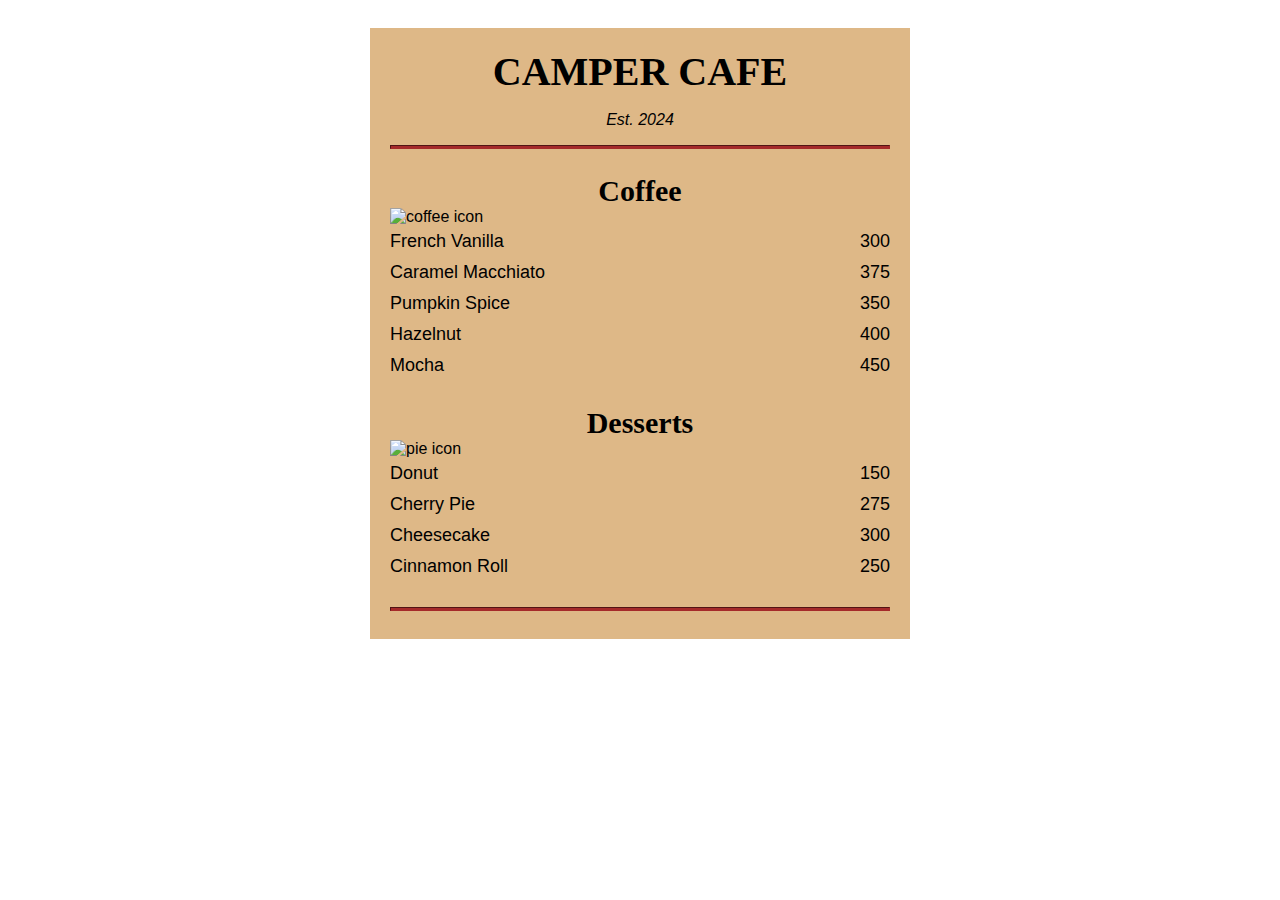
==== cafe.html @ 09b90ba0 "Add files via upload" ====
<!DOCTYPE html>
<html>
  <head>
    <meta charset="utf-8" />
    <meta name="viewport" content="width=device-width, initial-scale=1.0" />
    <title>Camper Cafe Menu</title>
    <link rel="stylesheet" type="text/css" href="cafe.css">
  </head>
  <body>
    <div class="menu-container">
      <header>
        <h1>CAMPER CAFE</h1>
        <p class="established-date">Est. 2024</p>
      </header>
      <hr>
      <main>
        <section>
          <h2>Coffee</h2>
          <img src="images/cup.jpg" alt="coffee icon">
          <article class="menu-item">
            <p class="item-flavor">French Vanilla</p><p class="item-price">300</p>
          </article>
          <article class="menu-item">
            <p class="item-flavor">Caramel Macchiato</p><p class="item-price">375</p>
          </article>
          <article class="menu-item">
            <p class="item-flavor">Pumpkin Spice</p><p class="item-price">350</p>
          </article>
          <article class="menu-item">
            <p class="item-flavor">Hazelnut</p><p class="item-price">400</p>
          </article>
          <article class="menu-item">
            <p class="item-flavor">Mocha</p><p class="item-price">450</p>
          </article>
        </section>
        <section>
          <h2>Desserts</h2>
          <img src="images/pie.jpg" alt="pie icon">
          <article class="menu-item">
            <p class="item-name">Donut</p><p class="item-price">150</p>
          </article>
          <article class="menu-item">
            <p class="item-name">Cherry Pie</p><p class="item-price">275</p>
          </article>
          <article class="menu-item">
            <p class="item-name">Cheesecake</p><p class="item-price">300</p>
          </article>
          <article class="menu-item">
            <p class="item-name">Cinnamon Roll</p><p class="item-price">250</p>
          </article>
        </section>
      </main>
      <hr class="menu-bottom-line">
    </div>
  </body>
<html>
---- cafe.css ----
h1, h2, p {
    text-align: center;
  }
  
  body {
    background-image: url(images/image.avif);
    background-size: cover;
    font-family: sans-serif;
    padding: 20px;
  }
  
  h1 {
    font-size: 40px;
    margin: 0;
    margin-bottom: 15px;
  }
  
  h2 {
    font-size: 30px;
  }
  
  .established-date {
    font-style: italic;
  }
  
  .menu-container {
    width: 80%;
    background-color: burlywood;
    margin-left: auto;
    margin-right: auto;
    padding: 20px;
    max-width: 500px;
  }
  
  img {
    display: block;
    margin-left: auto;
    margin-right: auto;
    margin-top: -25px;
  }
  
  .menu-bottom-line {
    margin-top: 25px;
  }
  
  hr {
    height: 2px;
    background-color: brown;
    border-color: brown;
  }
  
  h1, h2 {
    font-family: Impact, serif;
  }
  
  .menu-item p {
    display: inline-block;
    margin-top: 5px;
    margin-bottom: 5px;
    font-size: 18px;
  }
  
  .item-flavor,
  .item-name {
    text-align: left;
    width: 75%;
  }
  
  .item-price {
    text-align: right;
    width: 25%;
  }
  
  /* Footer */
  
  footer {
    font-size: 14px;
  }
  
  .address {
    margin-bottom: 5px;
  }
  
  a {
    color: black;
  }
  
  a:visited {
    color: black;
  }
  
  a:hover {
    color: brown;
  }
  
  a:active {
    color: brown;
  }
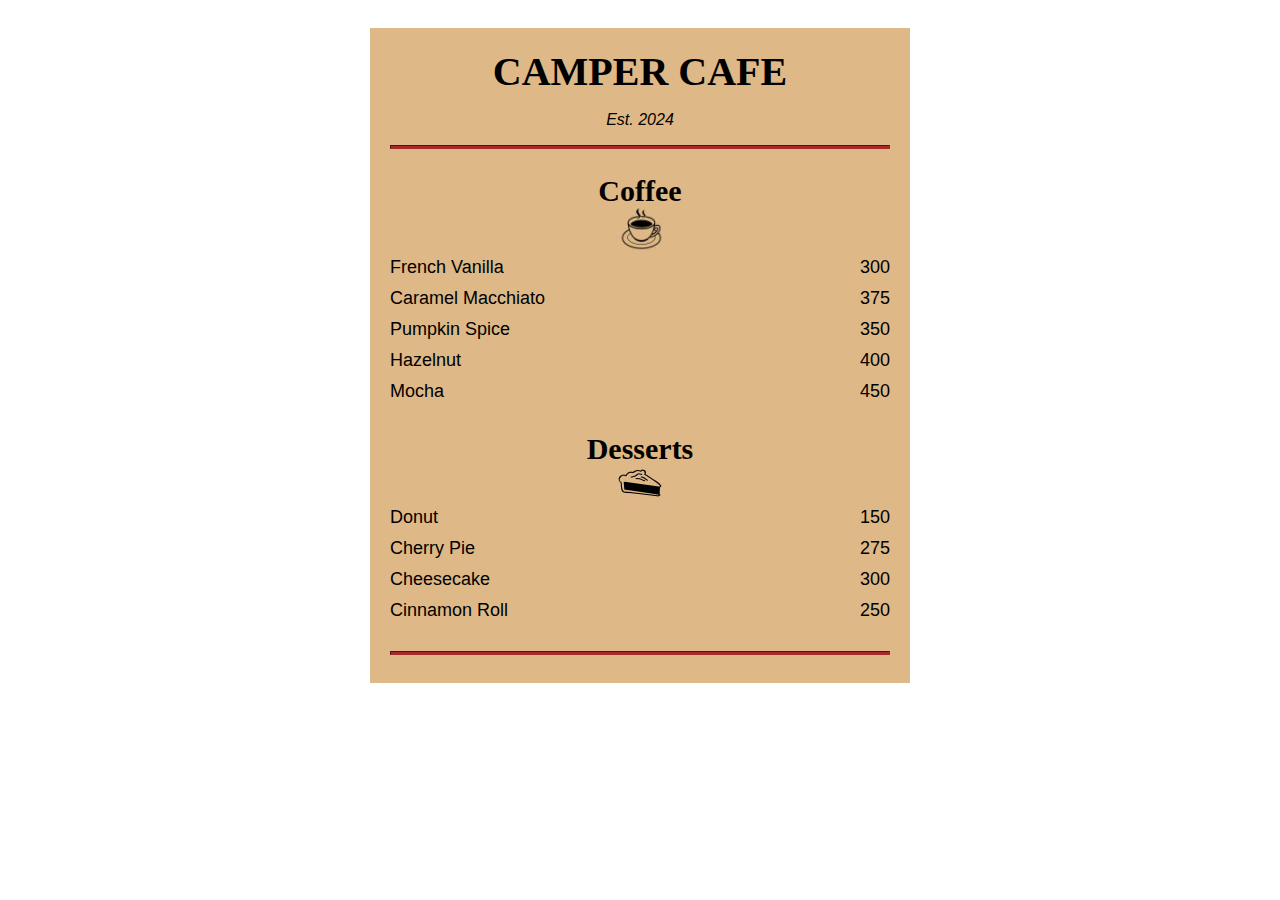
==== commit c5603694: "Update cafe.html" ====
--- a/cafe.html
+++ b/cafe.html
@@ -16,7 +16,7 @@
       <main>
         <section>
           <h2>Coffee</h2>
-          <img src="images/cup.jpg" alt="coffee icon">
+          <img src="image/cup.jpg" alt="coffee icon">
           <article class="menu-item">
             <p class="item-flavor">French Vanilla</p><p class="item-price">300</p>
           </article>
@@ -35,7 +35,7 @@
         </section>
         <section>
           <h2>Desserts</h2>
-          <img src="images/pie.jpg" alt="pie icon">
+          <img src="image/pie.jpg" alt="pie icon">
           <article class="menu-item">
             <p class="item-name">Donut</p><p class="item-price">150</p>
           </article>
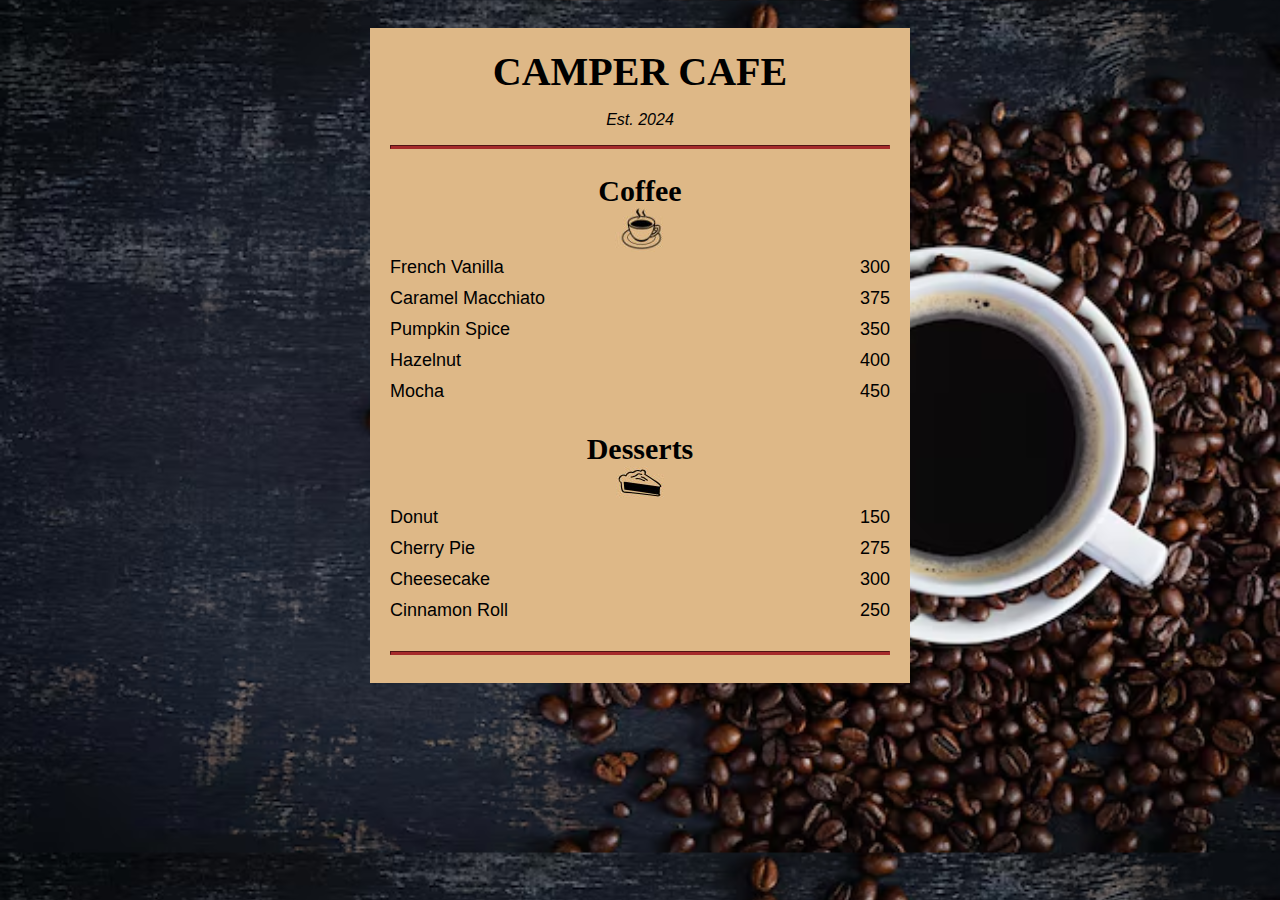
==== commit 5ed193fd: "Update cafe.html" ====
--- a/cafe.html
+++ b/cafe.html
@@ -16,7 +16,7 @@
       <main>
         <section>
           <h2>Coffee</h2>
-          <img src="image/cup.jpg" alt="coffee icon">
+          <img src="images/cup.jpg" alt="coffee icon">
           <article class="menu-item">
             <p class="item-flavor">French Vanilla</p><p class="item-price">300</p>
           </article>
@@ -35,7 +35,7 @@
         </section>
         <section>
           <h2>Desserts</h2>
-          <img src="image/pie.jpg" alt="pie icon">
+          <img src="images/pie.jpg" alt="pie icon">
           <article class="menu-item">
             <p class="item-name">Donut</p><p class="item-price">150</p>
           </article>
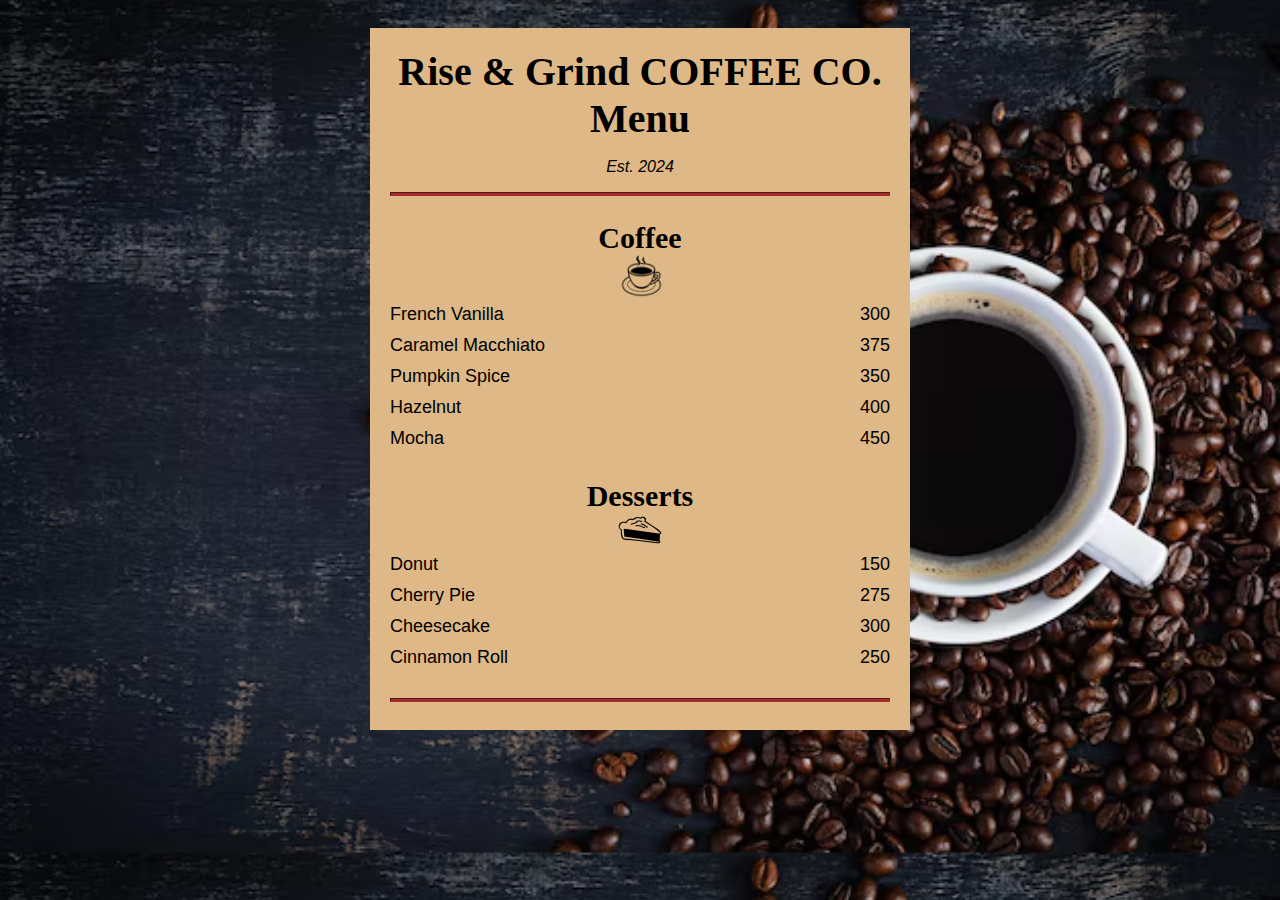
==== commit 32ee0f27: "Update cafe.html" ====
--- a/cafe.html
+++ b/cafe.html
@@ -9,7 +9,7 @@
   <body>
     <div class="menu-container">
       <header>
-        <h1>CAMPER CAFE</h1>
+        <h1>Rise & Grind COFFEE CO. Menu</h1>
         <p class="established-date">Est. 2024</p>
       </header>
       <hr>
